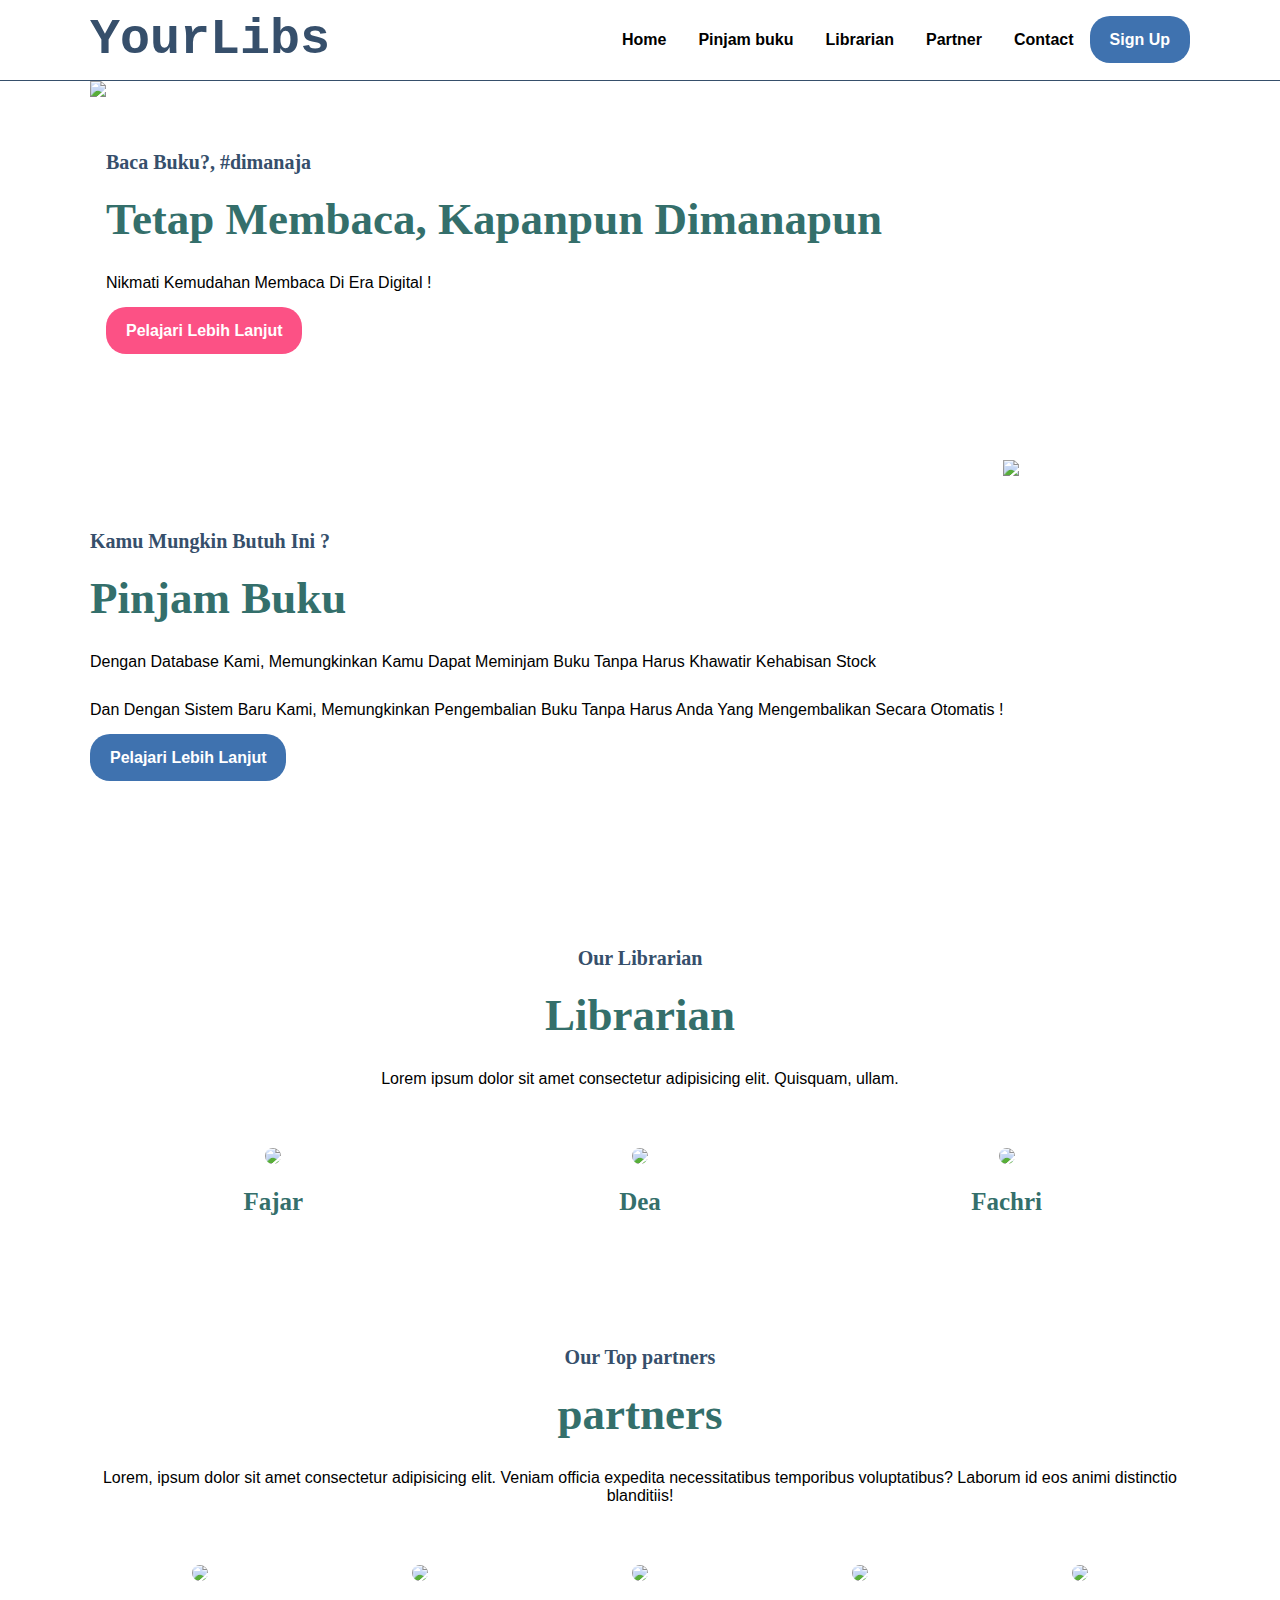
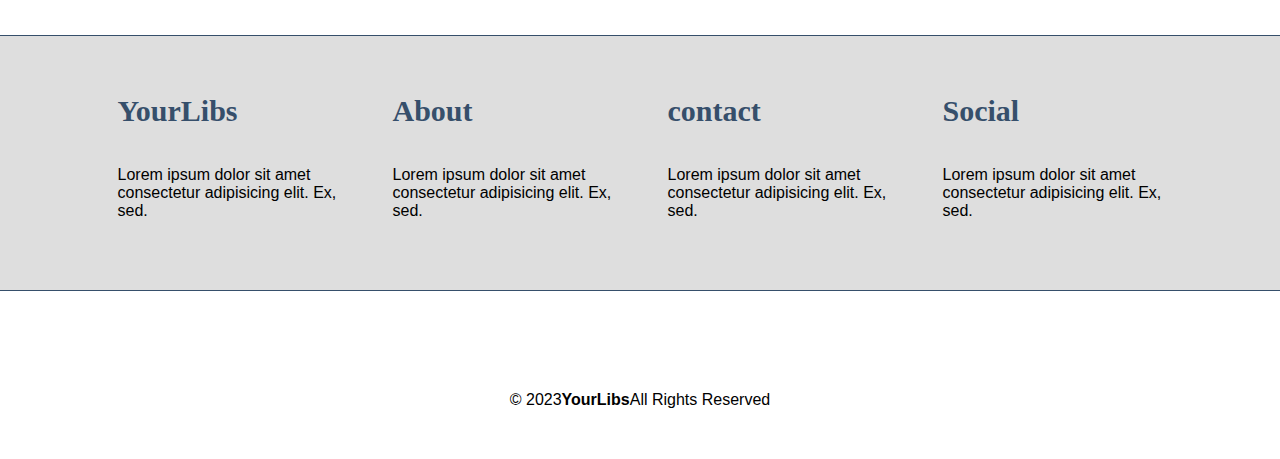
==== Library Online/index.html @ 0368d5ef "Add files via upload" ====
<!DOCTYPE html>
<html lang="en">
<head>
  <meta charset="UTF-8">
  <meta name="viewport" content="width=device-width, initial-scale=1.0">
  <title>YourLibs</title>
  <link rel="stylesheet" href="style.css">
</head>
<body>
  <nav>
    <div class="wrapper">
      <div class="logo"><a href="">YourLibs</a></div>
      <div class="menu">
        <ul>
          <li><a href="#home">Home</a></li>
          <li><a href="#pinjam">Pinjam buku</a></li>
          <li><a href="#librarian">Librarian</a></li>
          <li><a href="#partner">Partner</a></li>
          <li><a href="#contact">Contact</a></li>
          <li><a href=""class="tbl-biru">Sign Up</a></li>
        </ul>
      </div>
    </div>
  </nav>
  <div class="wrapper">
    <!-- Untuk Home -->
    <section id="home">
      <img src="https://mybookabyss.files.wordpress.com/2018/02/book_png2115.png?w=676"/>
      <div class="kolom">
        <p class="deskripsi">Baca Buku?, #dimanaja</p>
        <h2>Tetap Membaca, Kapanpun Dimanapun</h2>
        <p>Nikmati Kemudahan Membaca Di Era Digital !</p>
        <p><a href="" class="tbl-pink">Pelajari Lebih Lanjut</a></p>
      </div>
    </section>

    <!-- Untuk Course -->
    <section id="pinjam">
      <div class="kolom">
        <p class="deskripsi">Kamu Mungkin Butuh Ini ?</p>
        <h2>Pinjam Buku</h2>
        <p>Dengan Database Kami, Memungkinkan Kamu Dapat Meminjam Buku Tanpa Harus Khawatir Kehabisan Stock</p>
        <p>Dan Dengan Sistem Baru Kami, Memungkinkan Pengembalian Buku Tanpa Harus Anda Yang Mengembalikan Secara Otomatis !</p>
        <p><a href="" class="tbl-biru">Pelajari Lebih Lanjut</a></p>
      </div>
      <img src="https://eh.bard.edu/files/2019/10/bookshelf.png"/>
    </section>

    <!-- Untuk librarian -->
    <section id="librarian">
      <div class="tengah">
        <div class="kolom">
          <p class="deskripsi">Our Librarian</p>
          <h2>Librarian</h2>
          <p>Lorem ipsum dolor sit amet consectetur adipisicing elit. Quisquam, ullam.</p>
        </div>

        <div class="librarian-list">
          <div class="kartu-librarian">
            <img src="https://media-cgk1-1.cdn.whatsapp.net/v/t61.24694-24/394179521_297739346382959_8523956795383209614_n.jpg?ccb=11-4&oh=01_AdSltcf2_oDyR9jbruoS1mIFVnc8iu4P9scB34hU7dnG1w&oe=658A3A74&_nc_sid=e6ed6c&_nc_cat=109"/>
            <p>Fajar</p>
          </div>
          <div class="kartu-librarian">
            <img src="https://media-cgk1-1.cdn.whatsapp.net/v/t61.24694-24/394179521_297739346382959_8523956795383209614_n.jpg?ccb=11-4&oh=01_AdSltcf2_oDyR9jbruoS1mIFVnc8iu4P9scB34hU7dnG1w&oe=658A3A74&_nc_sid=e6ed6c&_nc_cat=109"/>
            <p>Dea</p>
          </div>
          <div class="kartu-librarian">
            <img src="https://web.whatsapp.com/3830bb60-10ec-4472-bc58-ef095142314b"/>
            <p>Fachri</p>
          </div>
        </div>
      </div>
    </section>

    <!-- Untuk partner-->
    <section id="partner">
      <div class="tengah">
        <div class="kolom">
          <p class="deskripsi">Our Top partners</p>
          <h2>partners</h2>
          <p>Lorem, ipsum dolor sit amet consectetur adipisicing elit. Veniam officia expedita necessitatibus temporibus voluptatibus? Laborum id eos animi distinctio blanditiis!</p>
        </div>

        <div class="partner-list">
          <div class="kartu-partner">
            <img src="https://th.bing.com/th/id/OIP.Badkaf7to4XYXtbEAnztPgHaHo?rs=1&pid=ImgDetMain"/>
          </div>
          <div class="kartu-partner">
            <img src="https://th.bing.com/th/id/OIP.rP2kJeaCQ1X24W2bA38-5wHaHt?rs=1&pid=ImgDetMain"/>
          </div>
          <div class="kartu-partner">
            <img src="https://pro2-bar-s3-cdn-cf1.myportfolio.com/2f3b861d2f6dbc637f25a60871780f38/9eda9150-5b4d-4dab-985e-198f231b7137_rw_1200.jpg?h=7988b0ebeacb14e2ddef8d2c1ae40a43"/>
          </div>
          <div class="kartu-partner">
            <img src="https://i.pinimg.com/originals/0c/66/a9/0c66a97670b0a66da455821e1f05a95d.jpg"/>
          </div>
          <div class="kartu-partner">
            <img src="https://www.grandesports.com/wp-content/uploads/2018/12/StanfordUniversity_1000x1000-600x600.jpg"/>
          </div>
        </div>
      </div>
    </section>
  </div>

  <!-- Untuk contact -->
  <div id="contact">
    <div class="wrapper">
      <div class="footer">
        <div class="footer-section">
          <h3>YourLibs</h3>
          <p>Lorem ipsum dolor sit amet consectetur adipisicing elit. Ex, sed.</p>
        </div>
        <div class="footer-section">
          <h3>About</h3>
          <p>Lorem ipsum dolor sit amet consectetur adipisicing elit. Ex, sed.</p>
        </div>
        <div class="footer-section">
          <h3>contact</h3>
          <p>Lorem ipsum dolor sit amet consectetur adipisicing elit. Ex, sed.</p>
        </div>
        <div class="footer-section">
          <h3>Social</h3>
          <p>Lorem ipsum dolor sit amet consectetur adipisicing elit. Ex, sed.</p>
        </div>
      </div>
    </div>
  </div>

  <div id="copyright">
    <div class="wrapper">
      &copy; 2023<b>YourLibs</b>All Rights Reserved
    </div>
  </div>
</body>
</html>
---- Library Online/style.css ----
* {
  text-decoration: none;
  margin: 0px;
  padding: 0px;
}

body {
  margin: 0px;
  padding: 0px;
  font-family: "Open Sans",sans-serif;
}

.wrapper {
  width: 1100px;
  margin: auto;
  position: relative;
}

.logo a {
  font-size: 50px;
  font-weight: bold;
  float: left;
  font-family: courier;
  color: #364F6B;
}

.menu {
  float: right;
}

nav {
  width: 100%;
  margin: auto;
  display: flex;
  line-height: 80px;
  position: sticky;
  position: -webkit-sticky;
  top: 0;
  background: #FFFFFF;
  z-index: 1;
  border-bottom: 1px solid #364F6B;
}

nav ul {
  list-style-type: none;
  margin: 0;
  padding: 0;
  overflow: hidden;
}

nav ul li {
  float: left;
}

nav ul li a {
  color: black;
  font-weight: bold;
  text-align: center;
  padding: 0px 16px 0px 16px;
  text-decoration: none;
}

nav ul li a:hover {
  text-decoration: underline;
}

section {
  margin: auto;
  display: flex;
  margin-bottom: 50px;
}

.kolom {
  margin-top: 50px;
  margin-bottom: 50px;
}

.kolom .deskripsi {
  font-size: 20px;
  font-weight: bold;
  font-family: "comic sans ms";
  color: #364F6b;
}

h2 {
  font-family: "comic sans ms";
  font-weight: 800;
  font-size: 45px;
  margin-bottom: 20px;
  color: #346F6B;
  width: 100%;
  line-height: 50px;
}

a.tbl-biru {
  background: #3f72af;
  border-radius: 20px;
  margin-top: 20px;
  padding: 15px 20px 15px 20px;
  color: #FFFFFF;
  cursor: pointer;
  font-weight: bold;
}

a.tbl-biru:hover {
  background: #FC5185;
  text-decoration: none;
}

a.tbl-pink {
  background: #FC5185;
  border-radius: 20px;
  margin-top: 20px;
  padding: 15px 20px 15px 20px;
  color: #FFFFFF;
  cursor: pointer;
  font-weight: bold;
}

a.tbl-pink:hover {
  background: #3f72af;
  text-decoration: none;
}

p {
  margin: 10px 0px 10px 0px;
  padding: 10px 0px 10px 0px;
}

.tengah {
  text-align: center;
  width: 100%;
}

.librarian-list {
  width: 100%;
  position: relative;
  display: flex;
  flex-wrap: wrap;
}

.kartu-librarian {
  width: 20%;
  margin: 0 auto;
}

.kartu-librarian img {
  width: 80%;
  border-radius: 50%;
}

.kartu-librarian p {
  font-family: "comic sans ms";
  font-weight: 800;
  font-size: 25px;
  text-align: center;
  color: #346F6B;
}

.partner-list {
  width: 100%;
  position: relative;
  display: flex;
  flex-wrap: wrap;
}

.kartu-partner {
  width: 20%;
  margin: 0 auto;
}

.kartu-partner img {
  width: 150px;
  border-radius: 50%;
}

#contact {
  background: #dedede;
  padding: 50px 0px 50px 0px;
  border-top: 1px solid #364F6B;
  border-bottom: 1px solid #364F6B;
}

.footer {
  width: 100%;
  position: relative;
  display: flex;
  flex-wrap: wrap;
  margin: auto;
}

.footer-section {
  width: 20%;
  margin: 0 auto;
}

h3 {
  font-family: "comic sans ms";
  font-weight: 800;
  font-size: 30px;
  margin-bottom: 20px;
  color: #364F6B;
  width: 100%;
  line-height: 50px;
}

#copyright {
  text-align: center;
  width: 100%;
  padding: 50px 0px 50px 0px;
  margin-top: 50px;
}

@media screen and (max-width: 991.98px) {
  .wrapper {
    width: 90%;
  }

  .logo a {
    display: block;
    width: 100%;
    text-align: center;
  }

  nav .menu {
    width: 100%;
    margin: 0;
  }

  nav .menu ul {
    text-align: center;
    margin: auto;
    line-height: 60px;
  }

  nav .menu ul li {
    display: inline-block;
    float: none;
  }

  section {
    display: block;
    overflow: hidden;
  }

  section img {
    display: block;
    width: 100%;
    height: auto;
  }

  .kartu-librarian img {
    width: 50%;
  }

  .kartu-Partner {
    width: 50%;
  }
}
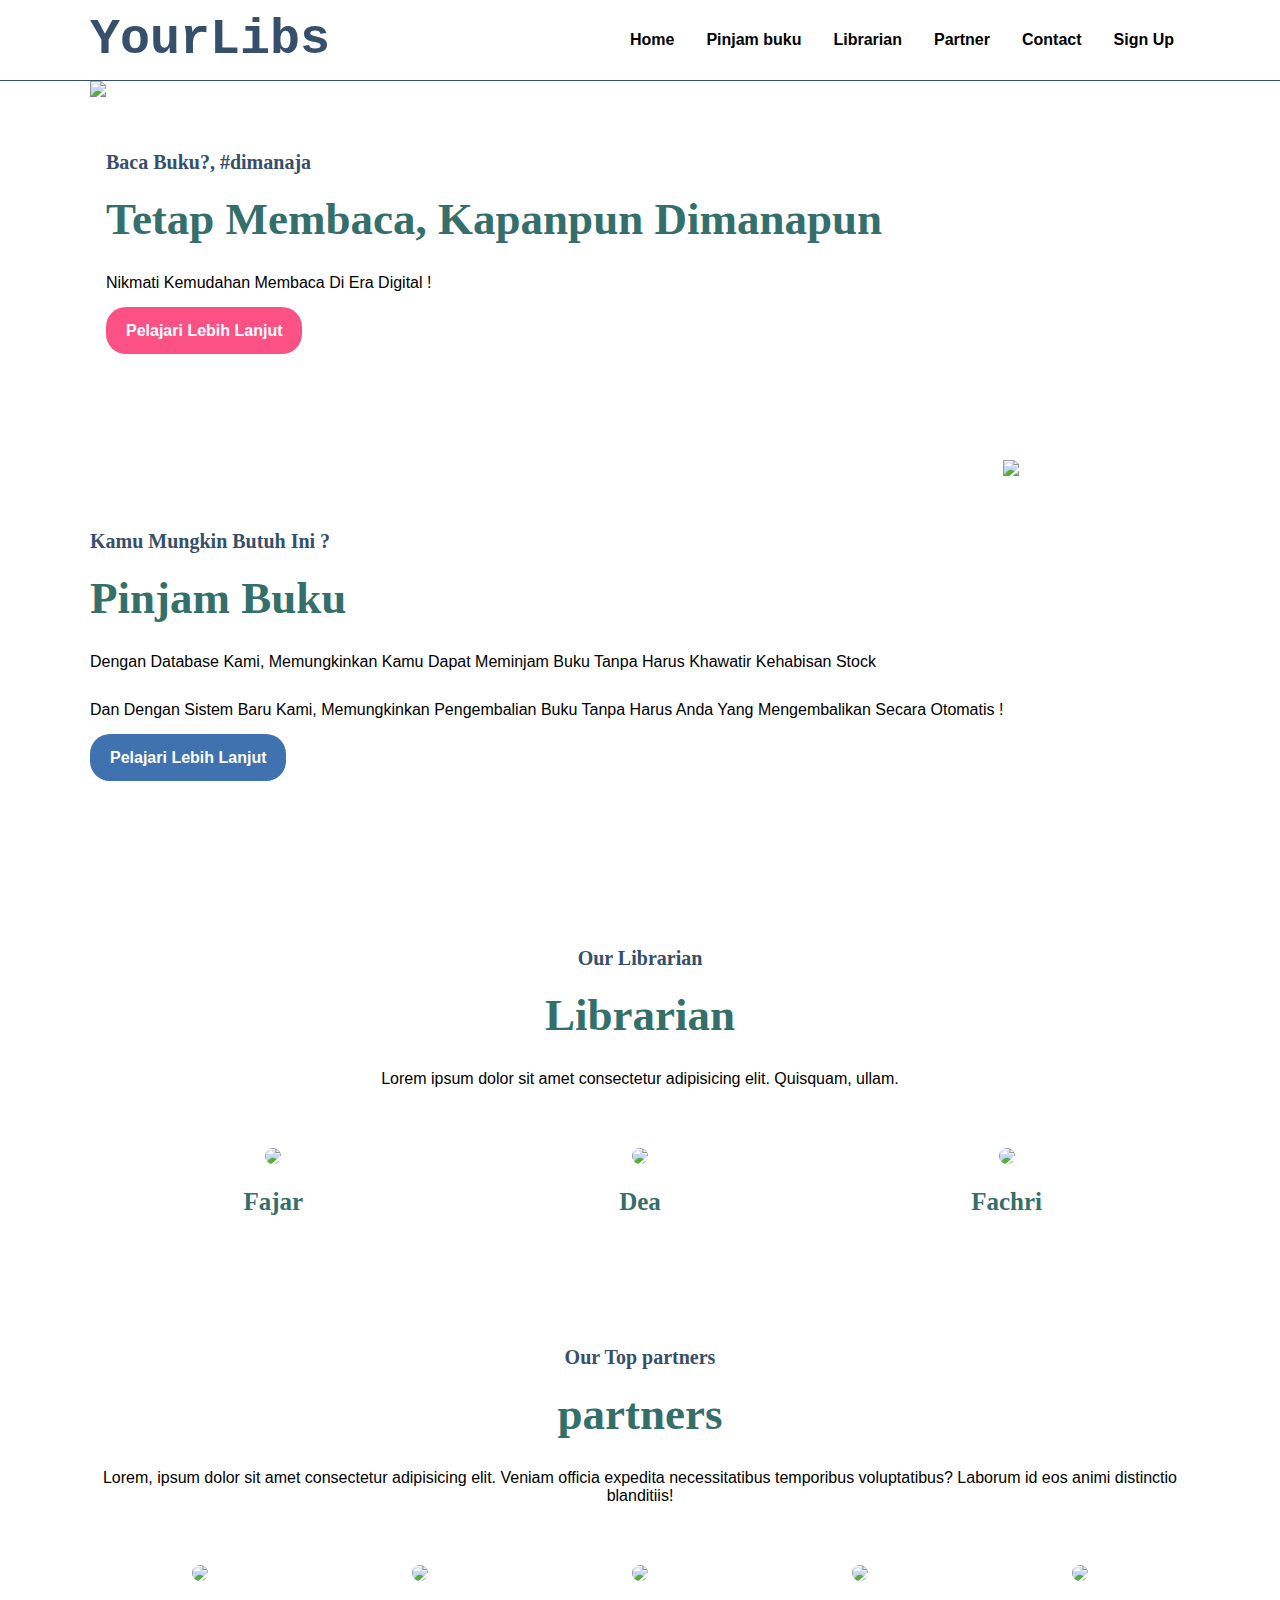
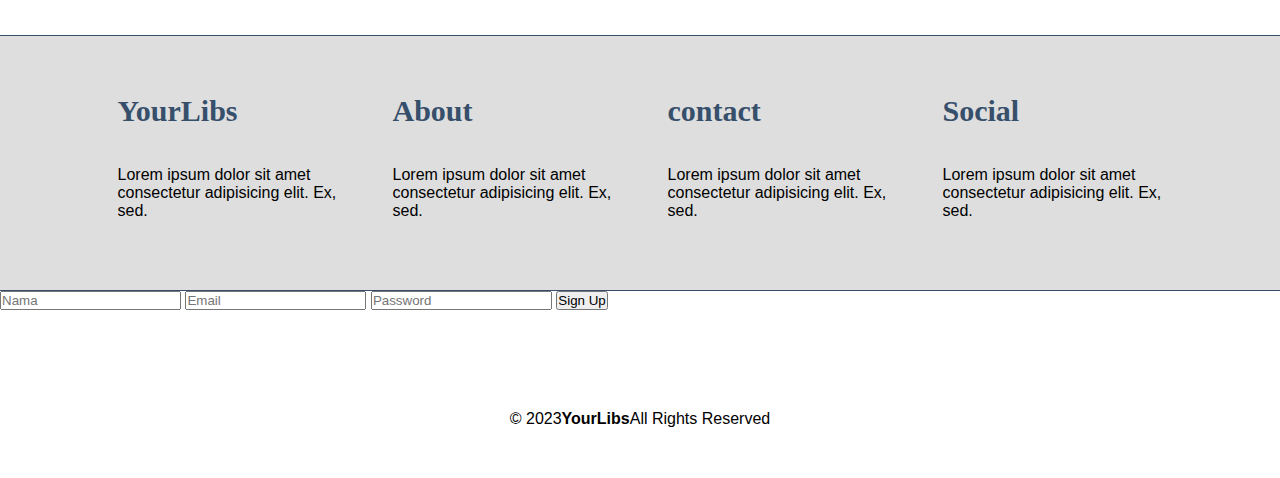
==== commit bb19f2cb: "Update index.html" ====
--- a/Library Online/index.html
+++ b/Library Online/index.html
@@ -17,7 +17,7 @@
           <li><a href="#librarian">Librarian</a></li>
           <li><a href="#partner">Partner</a></li>
           <li><a href="#contact">Contact</a></li>
-          <li><a href=""class="tbl-biru">Sign Up</a></li>
+          <li><a href="signup.html" class="btn-signup">Sign Up</a></li>
         </ul>
       </div>
     </div>
@@ -57,15 +57,15 @@
 
         <div class="librarian-list">
           <div class="kartu-librarian">
-            <img src="https://media-cgk1-1.cdn.whatsapp.net/v/t61.24694-24/394179521_297739346382959_8523956795383209614_n.jpg?ccb=11-4&oh=01_AdSltcf2_oDyR9jbruoS1mIFVnc8iu4P9scB34hU7dnG1w&oe=658A3A74&_nc_sid=e6ed6c&_nc_cat=109"/>
+            <img src="https://github.com/FatwaAlFajar/Library-Online/blob/main/Library%20Online/Foto%20Fajar.jpg?raw=true"/>
             <p>Fajar</p>
           </div>
           <div class="kartu-librarian">
-            <img src="https://media-cgk1-1.cdn.whatsapp.net/v/t61.24694-24/394179521_297739346382959_8523956795383209614_n.jpg?ccb=11-4&oh=01_AdSltcf2_oDyR9jbruoS1mIFVnc8iu4P9scB34hU7dnG1w&oe=658A3A74&_nc_sid=e6ed6c&_nc_cat=109"/>
+            <img src="https://github.com/FatwaAlFajar/Library-Online/blob/main/Library%20Online/Foto%20Dea.jpg?raw=true"/>
             <p>Dea</p>
           </div>
           <div class="kartu-librarian">
-            <img src="https://web.whatsapp.com/3830bb60-10ec-4472-bc58-ef095142314b"/>
+            <img src="https://github.com/FatwaAlFajar/Library-Online/blob/main/Library%20Online/Foto%20Fachri.jpg?raw=true"/>
             <p>Fachri</p>
           </div>
         </div>
@@ -126,10 +126,18 @@
     </div>
   </div>
 
+  <!-- Untuk contact -->
+  <form id="signup">
+    <input type="text" placeholder="Nama" id="nama">
+    <input type="email" placeholder="Email" id="email">
+    <input type="password" placeholder="Password" id="password">
+    <button type="submit" onclick="signup()">Sign Up</button>
+  </form>
+  
   <div id="copyright">
     <div class="wrapper">
       &copy; 2023<b>YourLibs</b>All Rights Reserved
     </div>
   </div>
 </body>
-</html>+</html>
--- a/Library Online/style.css
+++ b/Library Online/style.css
@@ -251,9 +251,11 @@
 
   .kartu-librarian img {
     width: 50%;
+    height: auto;
+    border-radius: 50%;
   }
 
   .kartu-Partner {
     width: 50%;
   }
-}+}
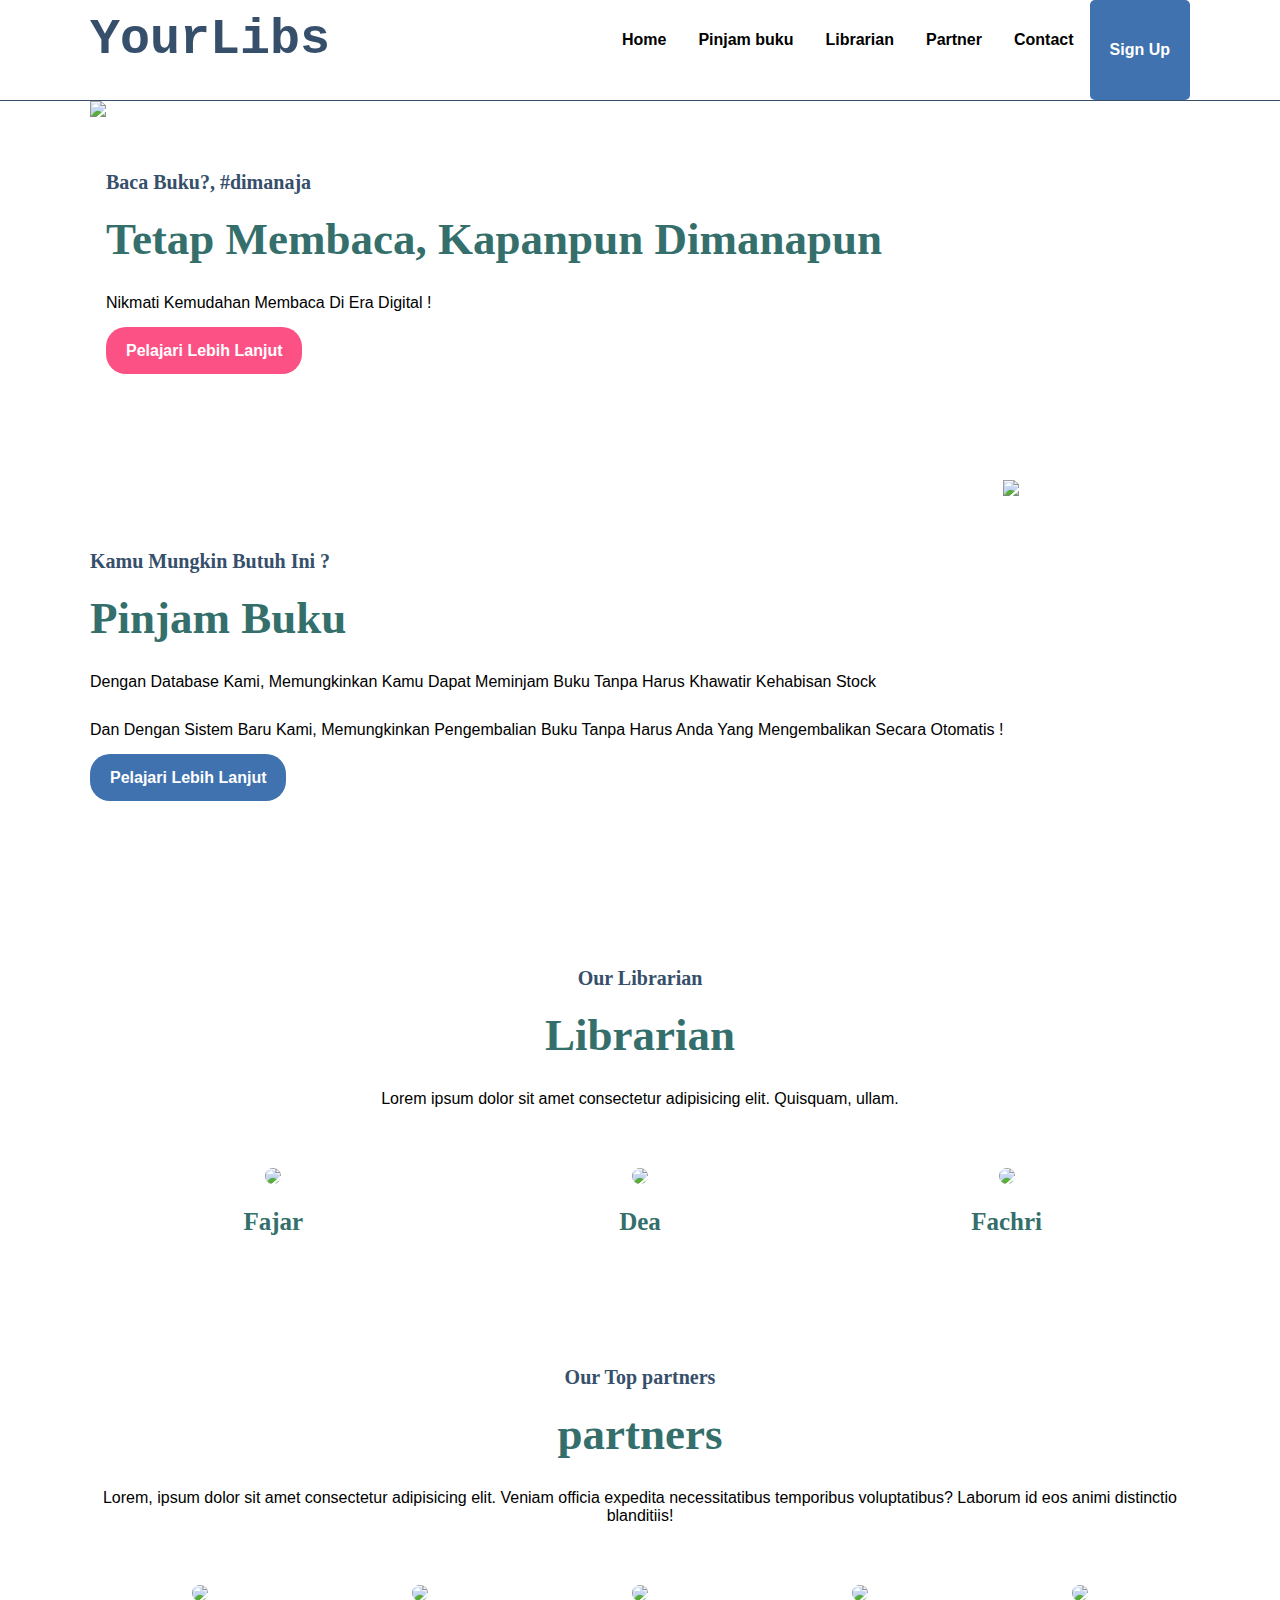
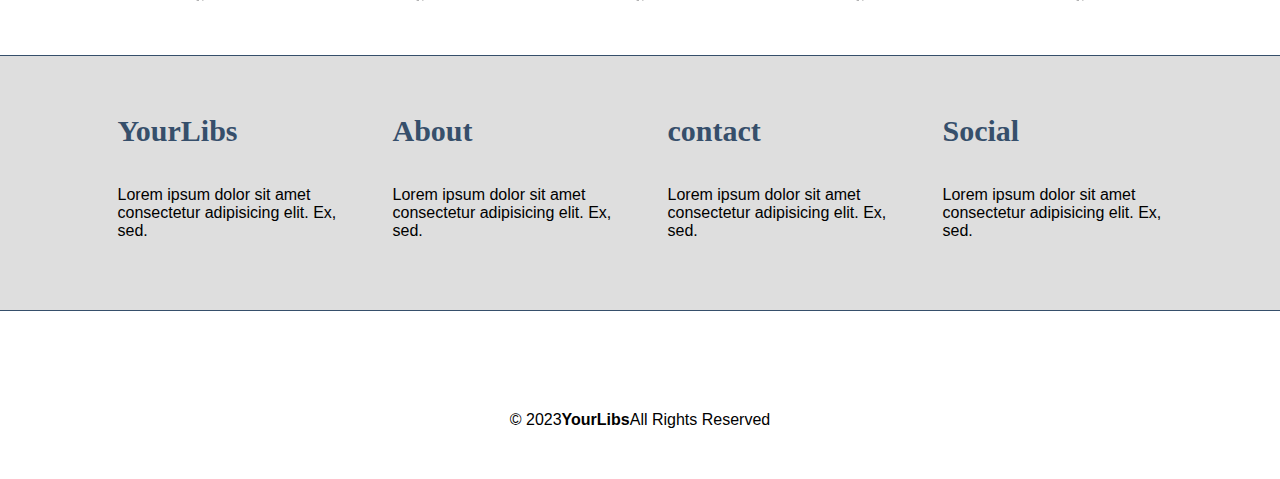
==== commit 55b9833a: "Update index.html" ====
--- a/Library Online/index.html
+++ b/Library Online/index.html
@@ -125,14 +125,6 @@
       </div>
     </div>
   </div>
-
-  <!-- Untuk contact -->
-  <form id="signup">
-    <input type="text" placeholder="Nama" id="nama">
-    <input type="email" placeholder="Email" id="email">
-    <input type="password" placeholder="Password" id="password">
-    <button type="submit" onclick="signup()">Sign Up</button>
-  </form>
   
   <div id="copyright">
     <div class="wrapper">
--- a/Library Online/style.css
+++ b/Library Online/style.css
@@ -1,261 +1,278 @@
 * {
+    text-decoration: none;
+    margin: 0px;
+    padding: 0px;
+  }
+  
+  body {
+    margin: 0px;
+    padding: 0px;
+    font-family: "Open Sans",sans-serif;
+  }
+  
+  .wrapper {
+    width: 1100px;
+    margin: auto;
+    position: relative;
+  }
+  
+  .logo a {
+    font-size: 50px;
+    font-weight: bold;
+    float: left;
+    font-family: courier;
+    color: #364F6B;
+  }
+  
+  .menu {
+    float: right;
+  }
+  
+  nav {
+    width: 100%;
+    margin: auto;
+    display: flex;
+    line-height: 80px;
+    position: sticky;
+    position: -webkit-sticky;
+    top: 0;
+    background: #FFFFFF;
+    z-index: 1;
+    border-bottom: 1px solid #364F6B;
+  }
+  
+  nav ul {
+    list-style-type: none;
+    margin: 0;
+    padding: 0;
+    overflow: hidden;
+  }
+  
+  nav ul li {
+    float: left;
+  }
+  
+  nav ul li a {
+    color: black;
+    font-weight: bold;
+    text-align: center;
+    padding: 0px 16px 0px 16px;
+    text-decoration: none;
+  }
+  
+  nav ul li a:hover {
+    text-decoration: underline;
+  }
+  
+  section {
+    margin: auto;
+    display: flex;
+    margin-bottom: 50px;
+  }
+  
+  .kolom {
+    margin-top: 50px;
+    margin-bottom: 50px;
+  }
+  
+  .kolom .deskripsi {
+    font-size: 20px;
+    font-weight: bold;
+    font-family: "comic sans ms";
+    color: #364F6b;
+  }
+  
+  h2 {
+    font-family: "comic sans ms";
+    font-weight: 800;
+    font-size: 45px;
+    margin-bottom: 20px;
+    color: #346F6B;
+    width: 100%;
+    line-height: 50px;
+  }
+  
+  a.tbl-biru {
+    background: #3f72af;
+    border-radius: 20px;
+    margin-top: 20px;
+    padding: 15px 20px 15px 20px;
+    color: #FFFFFF;
+    cursor: pointer;
+    font-weight: bold;
+  }
+  
+  a.tbl-biru:hover {
+    background: #FC5185;
+    text-decoration: none;
+  }
+  
+  a.tbl-pink {
+    background: #FC5185;
+    border-radius: 20px;
+    margin-top: 20px;
+    padding: 15px 20px 15px 20px;
+    color: #FFFFFF;
+    cursor: pointer;
+    font-weight: bold;
+  }
+  
+  a.tbl-pink:hover {
+    background: #3f72af;
+    text-decoration: none;
+  }
+  
+  p {
+    margin: 10px 0px 10px 0px;
+    padding: 10px 0px 10px 0px;
+  }
+  
+  .tengah {
+    text-align: center;
+    width: 100%;
+  }
+  
+  .librarian-list {
+    width: 100%;
+    position: relative;
+    display: flex;
+    flex-wrap: wrap;
+  }
+  
+  .kartu-librarian {
+    width: 20%;
+    margin: 0 auto;
+  }
+  
+  .kartu-librarian img {
+    width: 80%;
+    border-radius: 50%;
+  }
+  
+  .kartu-librarian p {
+    font-family: "comic sans ms";
+    font-weight: 800;
+    font-size: 25px;
+    text-align: center;
+    color: #346F6B;
+  }
+  
+  .partner-list {
+    width: 100%;
+    position: relative;
+    display: flex;
+    flex-wrap: wrap;
+  }
+  
+  .kartu-partner {
+    width: 20%;
+    margin: 0 auto;
+  }
+  
+  .kartu-partner img {
+    width: 150px;
+    border-radius: 50%;
+  }
+  
+  #contact {
+    background: #dedede;
+    padding: 50px 0px 50px 0px;
+    border-top: 1px solid #364F6B;
+    border-bottom: 1px solid #364F6B;
+  }
+  
+  /* Untuk memberi gaya pada tombol Sign Up */
+.btn-signup {
+  display: inline-block;
+  padding: 10px 20px;
+  background-color: #3f72af;
+  color: white;
   text-decoration: none;
-  margin: 0px;
-  padding: 0px;
+  border-radius: 5px;
+  transition: background-color 0.3s ease-in-out;
 }
 
-body {
-  margin: 0px;
-  padding: 0px;
-  font-family: "Open Sans",sans-serif;
+.btn-signup:hover {
+  background-color: #FC5185;
 }
 
-.wrapper {
-  width: 1100px;
-  margin: auto;
-  position: relative;
-}
-
-.logo a {
-  font-size: 50px;
-  font-weight: bold;
-  float: left;
-  font-family: courier;
-  color: #364F6B;
-}
-
-.menu {
-  float: right;
-}
-
-nav {
-  width: 100%;
-  margin: auto;
-  display: flex;
-  line-height: 80px;
-  position: sticky;
-  position: -webkit-sticky;
-  top: 0;
-  background: #FFFFFF;
-  z-index: 1;
-  border-bottom: 1px solid #364F6B;
-}
-
-nav ul {
-  list-style-type: none;
-  margin: 0;
-  padding: 0;
-  overflow: hidden;
-}
-
-nav ul li {
-  float: left;
-}
-
-nav ul li a {
-  color: black;
-  font-weight: bold;
-  text-align: center;
-  padding: 0px 16px 0px 16px;
-  text-decoration: none;
-}
-
-nav ul li a:hover {
-  text-decoration: underline;
-}
-
-section {
-  margin: auto;
-  display: flex;
-  margin-bottom: 50px;
-}
-
-.kolom {
-  margin-top: 50px;
-  margin-bottom: 50px;
-}
-
-.kolom .deskripsi {
-  font-size: 20px;
-  font-weight: bold;
-  font-family: "comic sans ms";
-  color: #364F6b;
-}
-
-h2 {
-  font-family: "comic sans ms";
-  font-weight: 800;
-  font-size: 45px;
-  margin-bottom: 20px;
-  color: #346F6B;
-  width: 100%;
-  line-height: 50px;
-}
-
-a.tbl-biru {
-  background: #3f72af;
-  border-radius: 20px;
-  margin-top: 20px;
-  padding: 15px 20px 15px 20px;
-  color: #FFFFFF;
-  cursor: pointer;
-  font-weight: bold;
-}
-
-a.tbl-biru:hover {
-  background: #FC5185;
-  text-decoration: none;
-}
-
-a.tbl-pink {
-  background: #FC5185;
-  border-radius: 20px;
-  margin-top: 20px;
-  padding: 15px 20px 15px 20px;
-  color: #FFFFFF;
-  cursor: pointer;
-  font-weight: bold;
-}
-
-a.tbl-pink:hover {
-  background: #3f72af;
-  text-decoration: none;
-}
-
-p {
-  margin: 10px 0px 10px 0px;
-  padding: 10px 0px 10px 0px;
-}
-
-.tengah {
-  text-align: center;
-  width: 100%;
-}
-
-.librarian-list {
-  width: 100%;
-  position: relative;
-  display: flex;
-  flex-wrap: wrap;
-}
-
-.kartu-librarian {
-  width: 20%;
-  margin: 0 auto;
-}
-
-.kartu-librarian img {
-  width: 80%;
-  border-radius: 50%;
-}
-
-.kartu-librarian p {
-  font-family: "comic sans ms";
-  font-weight: 800;
-  font-size: 25px;
-  text-align: center;
-  color: #346F6B;
-}
-
-.partner-list {
-  width: 100%;
-  position: relative;
-  display: flex;
-  flex-wrap: wrap;
-}
-
-.kartu-partner {
-  width: 20%;
-  margin: 0 auto;
-}
-
-.kartu-partner img {
-  width: 150px;
-  border-radius: 50%;
-}
-
-#contact {
-  background: #dedede;
-  padding: 50px 0px 50px 0px;
-  border-top: 1px solid #364F6B;
-  border-bottom: 1px solid #364F6B;
-}
-
-.footer {
-  width: 100%;
-  position: relative;
-  display: flex;
-  flex-wrap: wrap;
-  margin: auto;
-}
-
-.footer-section {
-  width: 20%;
-  margin: 0 auto;
-}
-
-h3 {
-  font-family: "comic sans ms";
-  font-weight: 800;
-  font-size: 30px;
-  margin-bottom: 20px;
-  color: #364F6B;
-  width: 100%;
-  line-height: 50px;
-}
-
-#copyright {
-  text-align: center;
-  width: 100%;
-  padding: 50px 0px 50px 0px;
-  margin-top: 50px;
-}
-
-@media screen and (max-width: 991.98px) {
-  .wrapper {
-    width: 90%;
-  }
-
-  .logo a {
-    display: block;
-    width: 100%;
-    text-align: center;
-  }
-
-  nav .menu {
-    width: 100%;
-    margin: 0;
-  }
-
-  nav .menu ul {
-    text-align: center;
-    margin: auto;
-    line-height: 60px;
-  }
-
-  nav .menu ul li {
-    display: inline-block;
-    float: none;
-  }
-
-  section {
-    display: block;
-    overflow: hidden;
-  }
-
-  section img {
-    display: block;
-    width: 100%;
-    height: auto;
-  }
-
-  .kartu-librarian img {
-    width: 50%;
-    height: auto;
-    border-radius: 50%;
-  }
-
-  .kartu-Partner {
-    width: 50%;
-  }
-}
+  
+  
+  .footer {
+    width: 100%;
+    position: relative;
+    display: flex;
+    flex-wrap: wrap;
+    margin: auto;
+  }
+  
+  .footer-section {
+    width: 20%;
+    margin: 0 auto;
+  }
+  
+  h3 {
+    font-family: "comic sans ms";
+    font-weight: 800;
+    font-size: 30px;
+    margin-bottom: 20px;
+    color: #364F6B;
+    width: 100%;
+    line-height: 50px;
+  }
+  
+  #copyright {
+    text-align: center;
+    width: 100%;
+    padding: 50px 0px 50px 0px;
+    margin-top: 50px;
+  }
+  
+  @media screen and (max-width: 991.98px) {
+    .wrapper {
+      width: 90%;
+    }
+  
+    .logo a {
+      display: block;
+      width: 100%;
+      text-align: center;
+    }
+  
+    nav .menu {
+      width: 100%;
+      margin: 0;
+    }
+  
+    nav .menu ul {
+      text-align: center;
+      margin: auto;
+      line-height: 60px;
+    }
+  
+    nav .menu ul li {
+      display: inline-block;
+      float: none;
+    }
+  
+    section {
+      display: block;
+      overflow: hidden;
+    }
+  
+    section img {
+      display: block;
+      width: 100%;
+      height: auto;
+    }
+  
+    .kartu-librarian img {
+      width: 50%;
+      height: auto;
+      border-radius: 50%;
+    }
+  
+    .kartu-Partner {
+      width: 50%;
+    }
+  }
